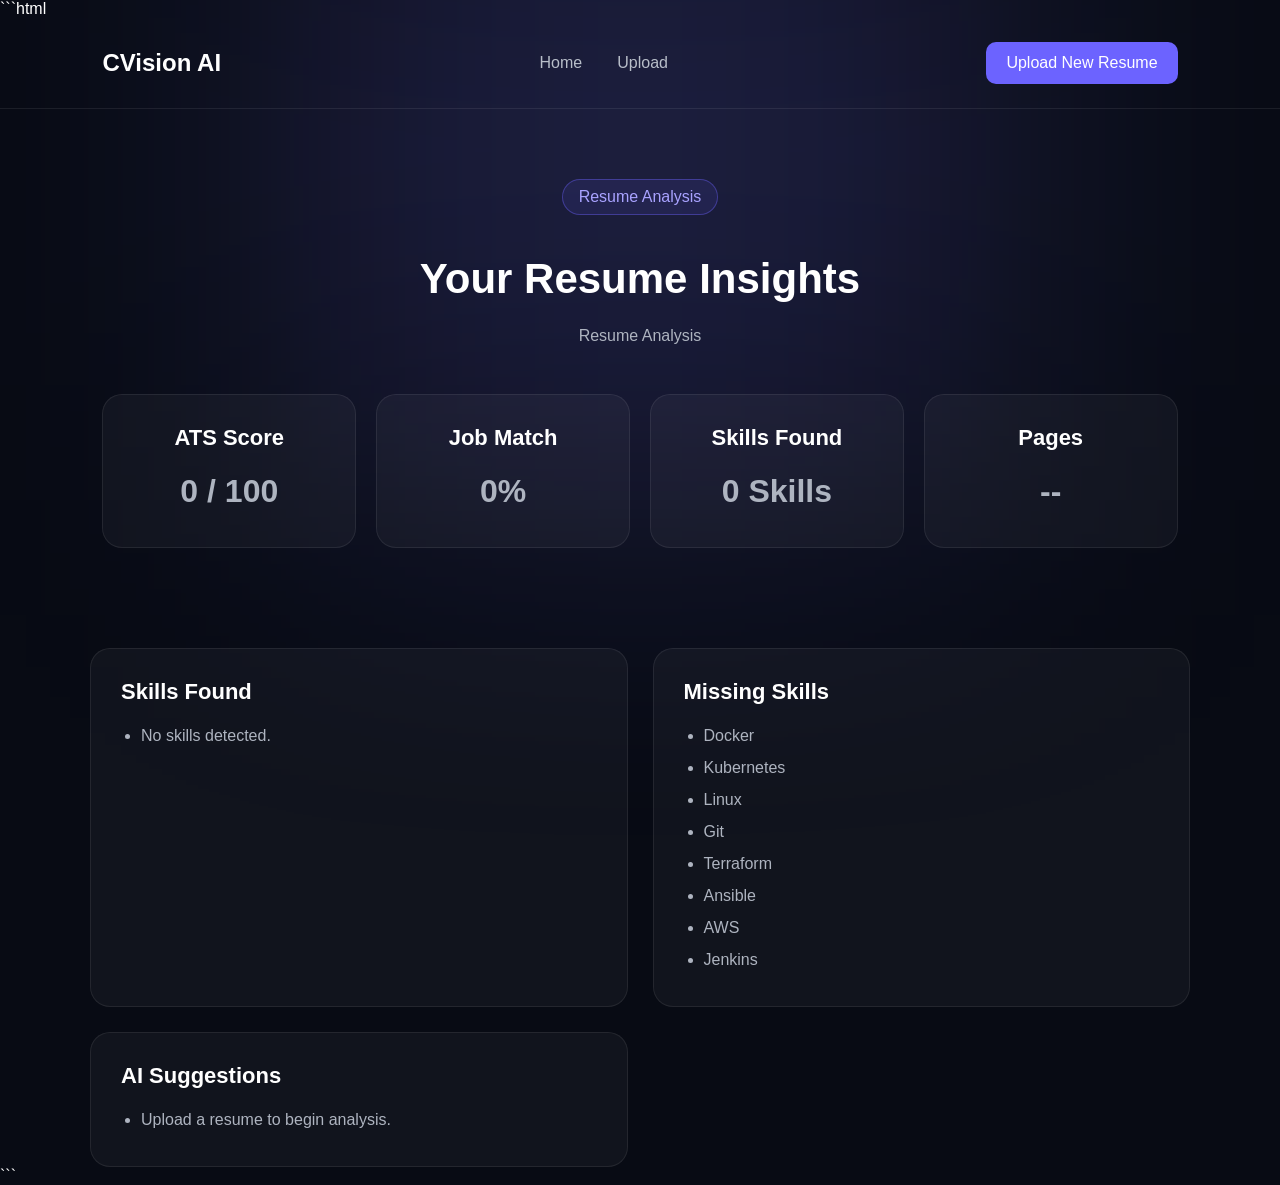
==== frontend/dashboard.html @ 113f9359 "Initial commit" ====
﻿```html
<!DOCTYPE html>
<html lang="en">

<head>
    <meta charset="UTF-8">
    <meta name="viewport" content="width=device-width, initial-scale=1.0">

    <title>Dashboard | CVision AI</title>

    <link rel="stylesheet" href="css/style.css">
</head>

<body id="dashboardRoot">

    <!-- Navigation -->
    <nav>
        <div class="logo">CVision AI</div>

        <div class="nav-links">
            <a href="index.html">Home</a>
            <a href="upload.html">Upload</a>
        </div>

        <a href="upload.html" class="nav-button">
            Upload New Resume
        </a>
    </nav>


    <!-- Dashboard Header -->
    <section class="dashboard">

        <div class="section-heading">

            <span class="badge">
                Resume Analysis
            </span>

            <h2>Your Resume Insights</h2>

            <p id="resumeName">
                Resume Analysis
            </p>

        </div>


        <!-- Main Stats -->
        <div class="stats-grid">

            <div class="feature-card">
                <h3>ATS Score</h3>
                <p id="atsScore">0 / 100</p>
            </div>


            <div class="feature-card">
                <h3>Job Match</h3>
                <p id="jobMatch">0%</p>
            </div>


            <div class="feature-card">
                <h3>Skills Found</h3>
                <p id="skillCount">0 Skills</p>
            </div>


            <div class="feature-card">
                <h3>Pages</h3>
                <p id="pageCount">--</p>
            </div>

        </div>

    </section>


    <!-- Dashboard Details -->
    <section class="dashboard-details">

        <!-- Skills -->
        <div class="feature-card">

            <h3>Skills Found</h3>

            <ul id="skillsList">
                <li>Analyzing resume...</li>
            </ul>

        </div>


        <!-- Missing Skills -->
        <div class="feature-card">

            <h3>Missing Skills</h3>

            <ul id="missingSkillsList">
                <li>Analyzing resume...</li>
            </ul>

        </div>


        <!-- AI Suggestions -->
        <div class="feature-card">

            <h3>AI Suggestions</h3>

            <ul id="suggestionsList">
                <li>Analyzing resume...</li>
            </ul>

        </div>

    </section>


    <script src="js/script.js"></script>

</body>

</html>
```
---- frontend/css/style.css ----
* {
    margin: 0;
    padding: 0;
    box-sizing: border-box;
}

html {
    scroll-behavior: smooth;
}

body {
    font-family: Arial, sans-serif;
    background: #080b14;
    color: #ffffff;
}
body::before {
    content: "";
    position: fixed;
    top: -200px;
    left: 50%;
    transform: translateX(-50%);
    width: 700px;
    height: 700px;
    background: rgba(124, 115, 255, 0.18);
    filter: blur(140px);
    z-index: -1;
}

nav {
    display: flex;
    align-items: center;
    justify-content: space-between;
    padding: 24px 8%;
    border-bottom: 1px solid rgba(255, 255, 255, 0.08);
}

.logo {
    font-size: 24px;
    font-weight: 700;
}

.nav-links {
    display: flex;
    gap: 35px;
}

.nav-links a {
    color: #b8bec9;
    text-decoration: none;
    transition: 0.3s;
}

.nav-links a:hover {
    color: #ffffff;
}

.nav-button {
    text-decoration: none;
    color: #ffffff;
    padding: 12px 20px;
    border-radius: 10px;
    background: #6c63ff;
}

.hero {
    min-height: 80vh;
    display: flex;
    align-items: center;
    justify-content: center;
    text-align: center;
    padding: 80px 8%;
}

.hero-content {
    max-width: 900px;
}

.badge {
    display: inline-block;
    padding: 8px 16px;
    border: 1px solid rgba(108, 99, 255, 0.4);
    border-radius: 50px;
    color: #a9a3ff;
    background: rgba(108, 99, 255, 0.1);
    margin-bottom: 25px;
}

.hero h1 {
    font-size: clamp(45px, 7vw, 82px);
    line-height: 1.05;
    margin-bottom: 25px;
}

.hero h1 span {
    display: block;
    color: #7c73ff;
}

.hero p {
    max-width: 650px;
    margin: auto;
    color: #aeb4c0;
    font-size: 18px;
    line-height: 1.7;
}

.hero-buttons {
    margin-top: 35px;
    display: flex;
    justify-content: center;
    gap: 15px;
}

.primary-btn,
.secondary-btn {
    padding: 14px 24px;
    border-radius: 10px;
    text-decoration: none;
    transition: 0.3s;
}

.primary-btn {
    color: #ffffff;
    background: #6c63ff;
}

.secondary-btn {
    color: #ffffff;
    border: 1px solid rgba(255, 255, 255, 0.15);
}

.primary-btn:hover,
.nav-button:hover {
    transform: translateY(-3px);
}
.features {
    padding: 100px 8%;
}

.section-heading {
    text-align: center;
    max-width: 700px;
    margin: 0 auto 60px;
}

.section-heading h2 {
    font-size: 48px;
    margin: 20px 0;
}

.section-heading p {
    color: #aeb4c0;
    line-height: 1.6;
}

.feature-grid {
    display: grid;
    grid-template-columns: repeat(4, 1fr);
    gap: 20px;
}

.feature-card {
    padding: 30px;
    background: rgba(255, 255, 255, 0.04);
    border: 1px solid rgba(255, 255, 255, 0.08);
    border-radius: 20px;
    transition: 0.3s;
}

.feature-card:hover {
    transform: translateY(-8px);
    border-color: rgba(124, 115, 255, 0.5);
    background: rgba(124, 115, 255, 0.08);
}

.feature-card h3 {
    font-size: 22px;
    margin-bottom: 15px;
}

.feature-card p {
    color: #aeb4c0;
    line-height: 1.6;
}
.how-it-works {
    padding: 100px 8%;
}

.steps {
    display: grid;
    grid-template-columns: repeat(3, 1fr);
    gap: 25px;
}

.step {
    padding: 35px;
    background: rgba(255, 255, 255, 0.03);
    border: 1px solid rgba(255, 255, 255, 0.08);
    border-radius: 20px;
    position: relative;
    transition: 0.3s;
}

.step:hover {
    transform: translateY(-8px);
    border-color: rgba(124, 115, 255, 0.5);
}

.step span {
    font-size: 14px;
    color: #8d86ff;
    font-weight: 700;
}

.step h3 {
    font-size: 26px;
    margin: 20px 0 12px;
}

.step p {
    color: #aeb4c0;
    line-height: 1.6;
}
.cta {
    margin: 80px 8%;
    padding: 80px 30px;
    text-align: center;
    border-radius: 30px;
    background: linear-gradient(
        135deg,
        rgba(108, 99, 255, 0.18),
        rgba(124, 115, 255, 0.05)
    );
    border: 1px solid rgba(124, 115, 255, 0.25);
}

.cta h2 {
    font-size: 42px;
    margin-bottom: 20px;
}

.cta p {
    color: #aeb4c0;
    margin-bottom: 30px;
    line-height: 1.6;
}

footer {
    padding: 30px 8%;
    text-align: center;
    color: #777f8f;
    border-top: 1px solid rgba(255, 255, 255, 0.08);
}

/* Responsive */

@media (max-width: 900px) {
    .feature-grid {
        grid-template-columns: repeat(2, 1fr);
    }

    .steps {
        grid-template-columns: 1fr;
    }

    .nav-links {
        display: none;
    }
}

@media (max-width: 600px) {
    nav {
        padding: 20px 5%;
    }

    .hero {
        padding: 60px 5%;
    }

    .hero-buttons {
        flex-direction: column;
    }

    .features,
    .how-it-works {
        padding: 70px 5%;
    }

    .feature-grid {
        grid-template-columns: 1fr;
    }

    .section-heading h2 {
        font-size: 34px;
    }

    .cta {
        margin: 50px 5%;
        padding: 60px 20px;
    }

    .cta h2 {
        font-size: 32px;
    }
}
.upload-section {
    min-height: 80vh;
    padding: 80px 8%;
    display: flex;
    flex-direction: column;
    align-items: center;
}

.upload-header {
    text-align: center;
    max-width: 700px;
    margin-bottom: 50px;
}

.upload-header h1 {
    font-size: 52px;
    margin: 20px 0;
}

.upload-header p {
    color: #aeb4c0;
    line-height: 1.7;
    font-size: 18px;
}

.upload-box {
    width: 100%;
    max-width: 650px;
    padding: 60px 40px;
    text-align: center;
    border: 1px dashed rgba(124, 115, 255, 0.6);
    border-radius: 25px;
    background: rgba(255, 255, 255, 0.03);
}

.upload-icon {
    font-size: 55px;
    margin-bottom: 20px;
}

.upload-box h2 {
    font-size: 28px;
    margin-bottom: 10px;
}

.upload-box p {
    color: #aeb4c0;
    margin-bottom: 30px;
}

.upload-box input {
    display: none;
}

.upload-box label {
    display: inline-block;
    cursor: pointer;
}

.upload-box small {
    display: block;
    margin-top: 20px;
    color: #777f8f;
}.dashboard {
    padding: 70px 8%;
}

.section-heading {
    text-align: center;
    margin-bottom: 45px;
}

.section-heading h2 {
    font-size: 42px;
    margin-top: 15px;
}

.stats-grid {
    max-width: 1100px;
    margin: 0 auto;
    display: grid;
    grid-template-columns: repeat(4, 1fr);
    gap: 20px;
}

.stats-grid .feature-card {
    text-align: center;
    padding: 30px 20px;
}

.stats-grid .feature-card p {
    font-size: 32px;
    font-weight: 700;
    margin-top: 15px;
}

.dashboard-details {
    max-width: 1100px;
    margin: 30px auto 0;
    display: grid;
    grid-template-columns: 1fr 1fr;
    gap: 25px;
}

.dashboard-details .feature-card {
    padding: 30px;
}

.dashboard-details ul {
    padding-left: 20px;
    line-height: 2;
    color: #aeb4c0;
}
.feature-icon {
    font-size: 45px;
    margin-bottom: 15px;
}

.feature-card {
    transition: 0.3s ease;
}

.feature-card:hover {
    transform: translateY(-8px);
}
.contact-form-section {
    max-width: 800px;
    margin: 60px auto;
    padding: 0 20px;
}

.contact-form-section .feature-card {
    padding: 35px;
}

.contact-form-section h2 {
    text-align: center;
    margin-bottom: 25px;
}

.contact-form-section form {
    display: flex;
    flex-direction: column;
    gap: 15px;
}

.contact-form-section input,
.contact-form-section textarea {
    padding: 14px;
    border-radius: 10px;
    border: 1px solid #2d3440;
    background: #151922;
    color: white;
    font-size: 16px;
}

.contact-form-section textarea {
    resize: none;
}
.contact-page .feature-grid {
    grid-template-columns: repeat(3, 1fr);
    gap: 30px;
}

.contact-page .feature-card {
    text-align: center;
    background: rgba(124, 115, 255, 0.08);
    border: 1px solid rgba(124, 115, 255, 0.25);
}

.contact-page .feature-card h3 {
    color: #8d86ff;
}
.hero h1 span {
    display: block;
}
.hero h1 {
    font-size: clamp(38px, 5vw, 65px);
    line-height: 1.1;
    margin-bottom: 25px;
}
.hero-line-1,
.hero-line-2 {
    display: block;
}

.hero-line-1 {
    display: block;
    font-size: 1em;
    animation: slideLeft 1s ease;
}
.hero-line-2 {
    display: block;
    font-size: 0.9em;
    color: #7c73ff;
    margin-top: 12px;
    animation: slideRight 1s ease;
}
@keyframes slideLeft {
    from {
        opacity: 0;
        transform: translateX(-120px);
    }
    to {
        opacity: 1;
        transform: translateX(0);
    }
}

@keyframes slideRight {
    from {
        opacity: 0;
        transform: translateX(120px);
    }
    to {
        opacity: 1;
        transform: translateX(0);
    }
}
#jobRole{
    width:100%;
    padding:12px;
    margin:20px 0;
    border-radius:10px;
    background:#151922;
    color:white;
    border:1px solid #2d3440;
}
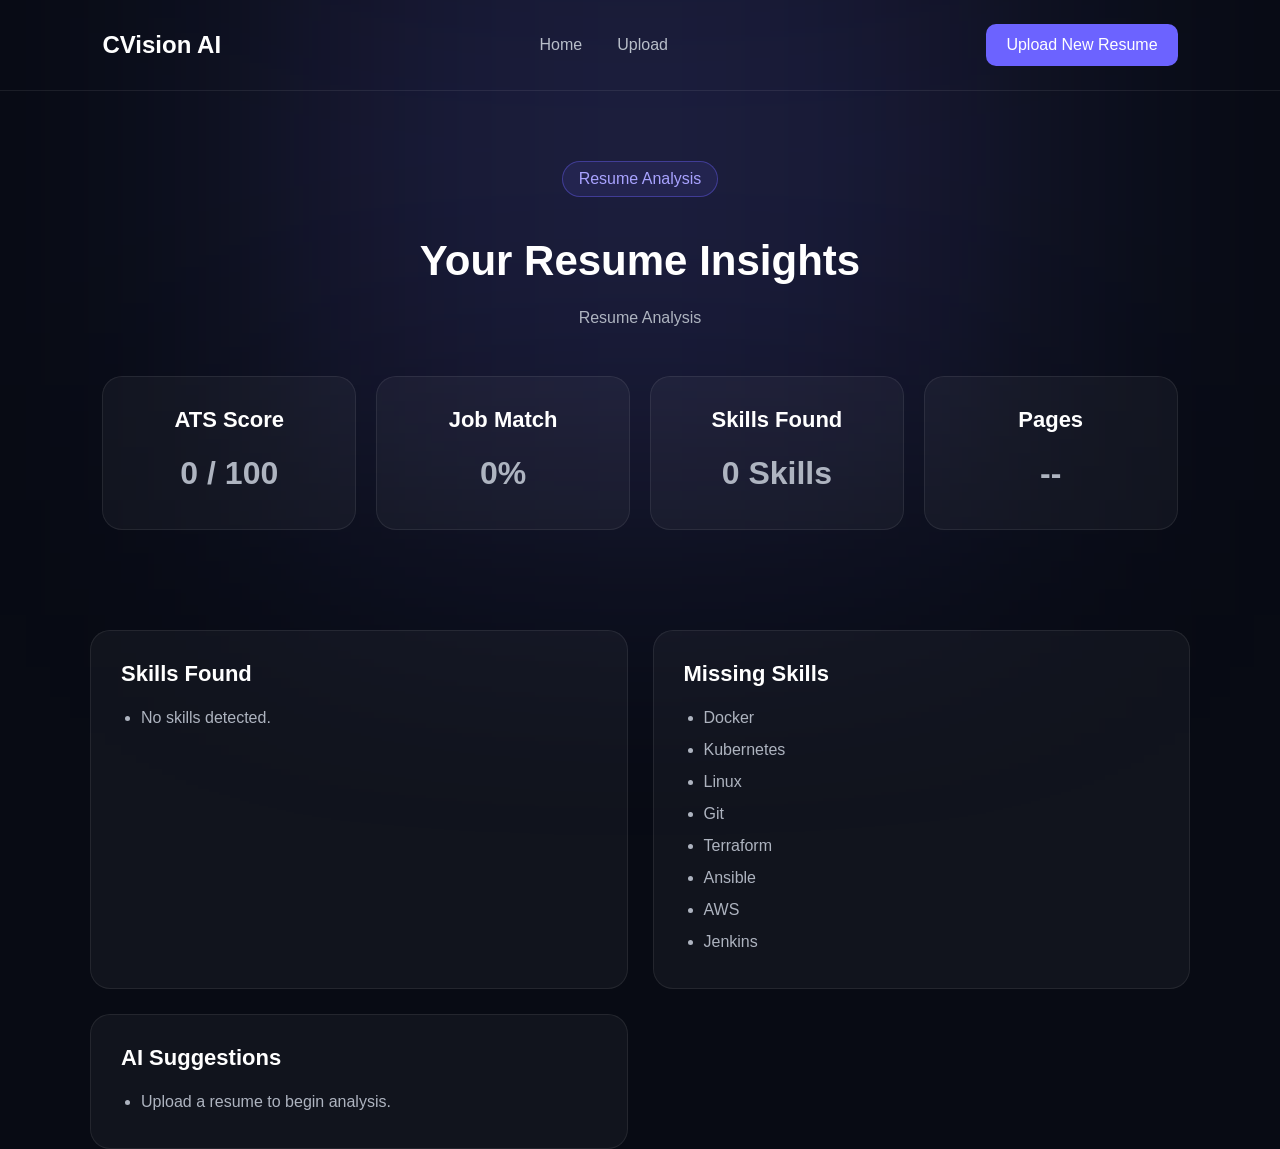
==== commit d2dc440d: "Deploy Frontend with live backend" ====
--- a/frontend/dashboard.html
+++ b/frontend/dashboard.html
@@ -1,5 +1,4 @@
-﻿```html
-<!DOCTYPE html>
+﻿<!DOCTYPE html>
 <html lang="en">
 
 <head>
@@ -122,5 +121,4 @@
 
 </body>
 
-</html>
-```
+</html>
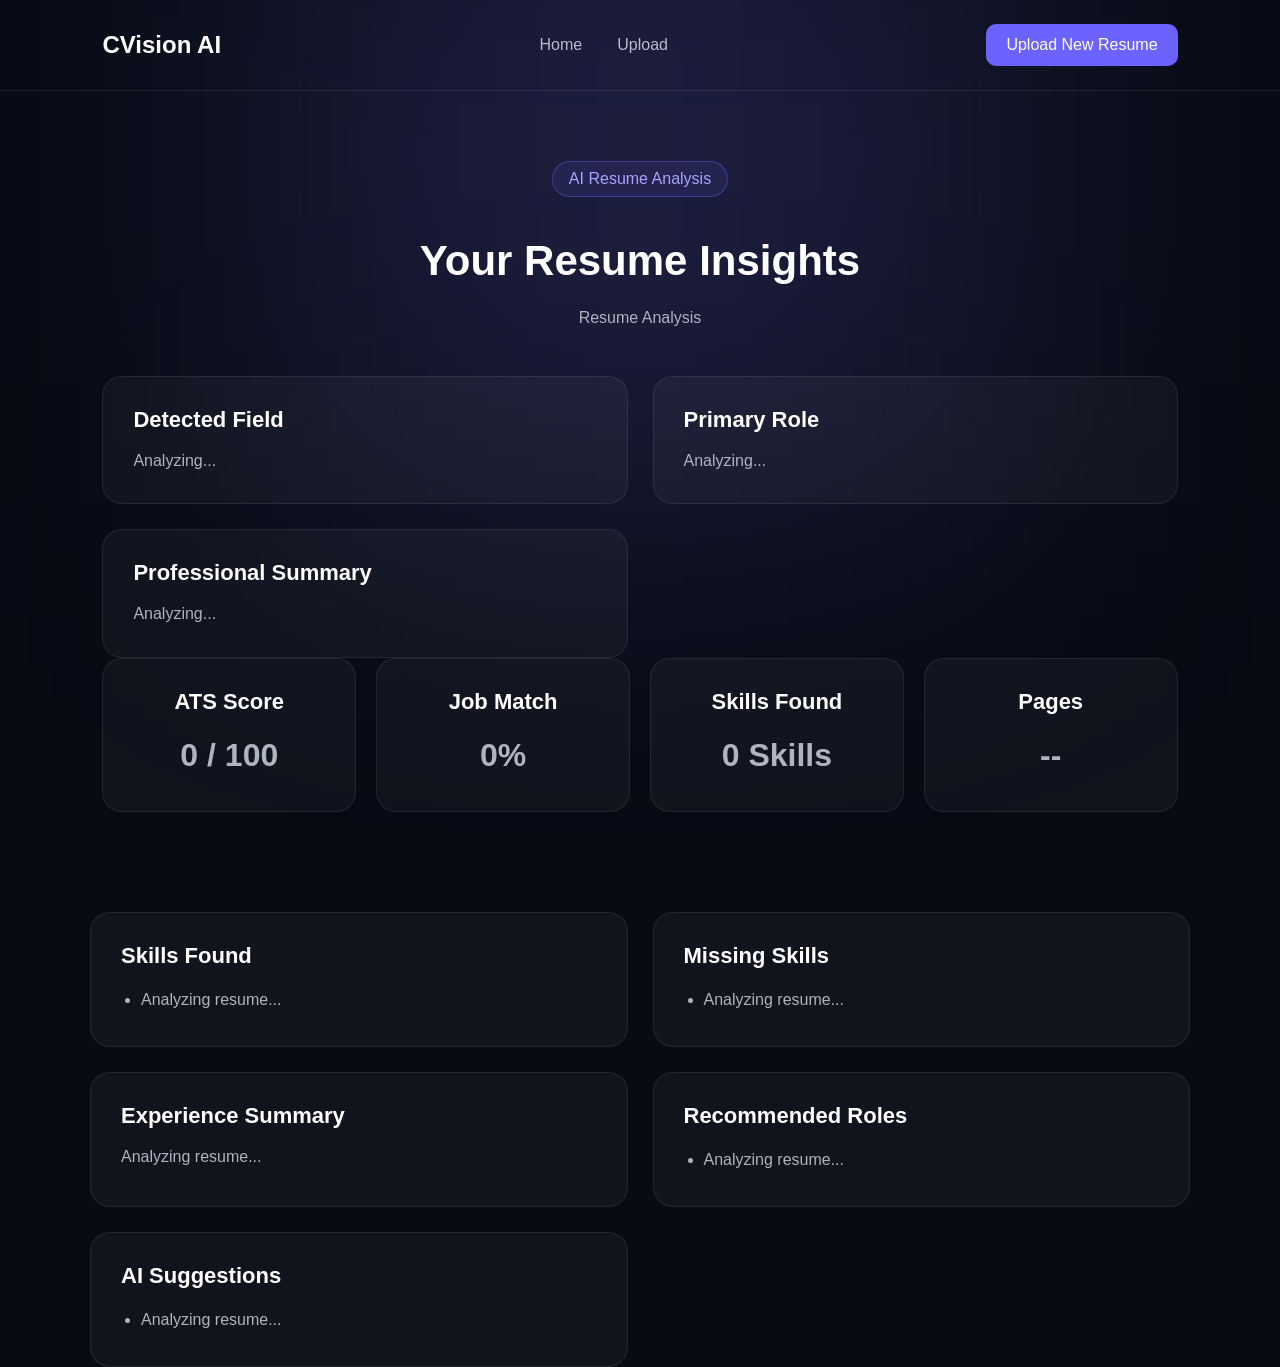
==== commit 4d5647e9: "Finalize CVision AI" ====
--- a/frontend/dashboard.html
+++ b/frontend/dashboard.html
@@ -33,7 +33,7 @@
         <div class="section-heading">
 
             <span class="badge">
-                Resume Analysis
+                AI Resume Analysis
             </span>
 
             <h2>Your Resume Insights</h2>
@@ -41,6 +41,27 @@
             <p id="resumeName">
                 Resume Analysis
             </p>
+
+        </div>
+
+
+        <!-- AI Identification -->
+        <div class="dashboard-details">
+
+            <div class="feature-card">
+                <h3>Detected Field</h3>
+                <p id="detectedField">Analyzing...</p>
+            </div>
+
+            <div class="feature-card">
+                <h3>Primary Role</h3>
+                <p id="primaryRole">Analyzing...</p>
+            </div>
+
+            <div class="feature-card">
+                <h3>Professional Summary</h3>
+                <p id="resumeSummary">Analyzing...</p>
+            </div>
 
         </div>
 
@@ -53,18 +74,15 @@
                 <p id="atsScore">0 / 100</p>
             </div>
 
-
             <div class="feature-card">
                 <h3>Job Match</h3>
                 <p id="jobMatch">0%</p>
             </div>
 
-
             <div class="feature-card">
                 <h3>Skills Found</h3>
                 <p id="skillCount">0 Skills</p>
             </div>
-
 
             <div class="feature-card">
                 <h3>Pages</h3>
@@ -103,6 +121,30 @@
         </div>
 
 
+        <!-- Experience -->
+        <div class="feature-card">
+
+            <h3>Experience Summary</h3>
+
+            <p id="experienceSummary">
+                Analyzing resume...
+            </p>
+
+        </div>
+
+
+        <!-- Recommended Roles -->
+        <div class="feature-card">
+
+            <h3>Recommended Roles</h3>
+
+            <ul id="recommendedRolesList">
+                <li>Analyzing resume...</li>
+            </ul>
+
+        </div>
+
+
         <!-- AI Suggestions -->
         <div class="feature-card">
 
@@ -121,4 +163,4 @@
 
 </body>
 
-</html>+</html>
--- a/frontend/css/style.css
+++ b/frontend/css/style.css
@@ -530,4 +530,198 @@
     background:#151922;
     color:white;
     border:1px solid #2d3440;
+}
+/* ===============================
+   Mobile Responsiveness
+   =============================== */
+
+@media (max-width: 600px) {
+
+    body {
+        font-size: 16px;
+        overflow-x: hidden;
+    }
+
+    nav {
+        padding: 18px 5%;
+    }
+
+    .logo {
+        font-size: 22px;
+    }
+
+    .hero {
+        min-height: auto;
+        padding: 55px 5%;
+    }
+
+    .hero h1 {
+        font-size: clamp(34px, 10vw, 48px);
+        line-height: 1.08;
+    }
+
+    .hero p {
+        font-size: 16px;
+        line-height: 1.6;
+    }
+
+    .hero-buttons {
+        width: 100%;
+        gap: 12px;
+    }
+
+    .primary-btn,
+    .secondary-btn {
+        width: 100%;
+        padding: 14px 20px;
+        font-size: 16px;
+        text-align: center;
+    }
+
+    .features,
+    .how-it-works {
+        padding: 60px 5%;
+    }
+
+    .section-heading h2 {
+        font-size: 30px;
+    }
+
+    .section-heading p {
+        font-size: 16px;
+    }
+
+    .feature-card {
+        padding: 24px 20px;
+    }
+
+    .feature-card h3 {
+        font-size: 20px;
+    }
+
+    .feature-card p {
+        font-size: 16px;
+    }
+
+    .step {
+        padding: 25px 20px;
+    }
+
+    .step h3 {
+        font-size: 23px;
+    }
+
+    .step p {
+        font-size: 16px;
+    }
+
+    .cta {
+        margin: 45px 5%;
+        padding: 50px 20px;
+    }
+
+    .cta h2 {
+        font-size: 29px;
+    }
+
+    .cta p {
+        font-size: 16px;
+    }
+
+    /* Upload Page */
+
+    .upload-section {
+        min-height: auto;
+        padding: 55px 5%;
+    }
+
+    .upload-header {
+        margin-bottom: 35px;
+    }
+
+    .upload-header h1 {
+        font-size: 36px;
+        line-height: 1.15;
+    }
+
+    .upload-header p {
+        font-size: 16px;
+        line-height: 1.6;
+    }
+
+    .upload-box {
+        padding: 40px 20px;
+        border-radius: 20px;
+    }
+
+    .upload-icon {
+        font-size: 45px;
+    }
+
+    .upload-box h2 {
+        font-size: 23px;
+    }
+
+    .upload-box p {
+        font-size: 16px;
+        line-height: 1.5;
+    }
+
+    #jobRole {
+        font-size: 16px;
+        padding: 14px;
+    }
+
+    /* Dashboard */
+
+    .dashboard {
+        padding: 55px 5%;
+    }
+
+    .stats-grid {
+        grid-template-columns: 1fr 1fr;
+        gap: 12px;
+    }
+
+    .stats-grid .feature-card {
+        padding: 22px 12px;
+    }
+
+    .stats-grid .feature-card p {
+        font-size: 25px;
+    }
+
+    .dashboard-details {
+        grid-template-columns: 1fr;
+        gap: 18px;
+    }
+
+    .dashboard-details .feature-card {
+        padding: 24px 20px;
+    }
+
+    .dashboard-details ul {
+        font-size: 16px;
+        line-height: 1.8;
+    }
+
+    /* Contact */
+
+    .contact-form-section {
+        margin: 40px auto;
+        padding: 0 5%;
+    }
+
+    .contact-form-section .feature-card {
+        padding: 25px 20px;
+    }
+
+    .contact-form-section input,
+    .contact-form-section textarea {
+        font-size: 16px;
+    }
+
+    .contact-page .feature-grid {
+        grid-template-columns: 1fr;
+    }
 }
